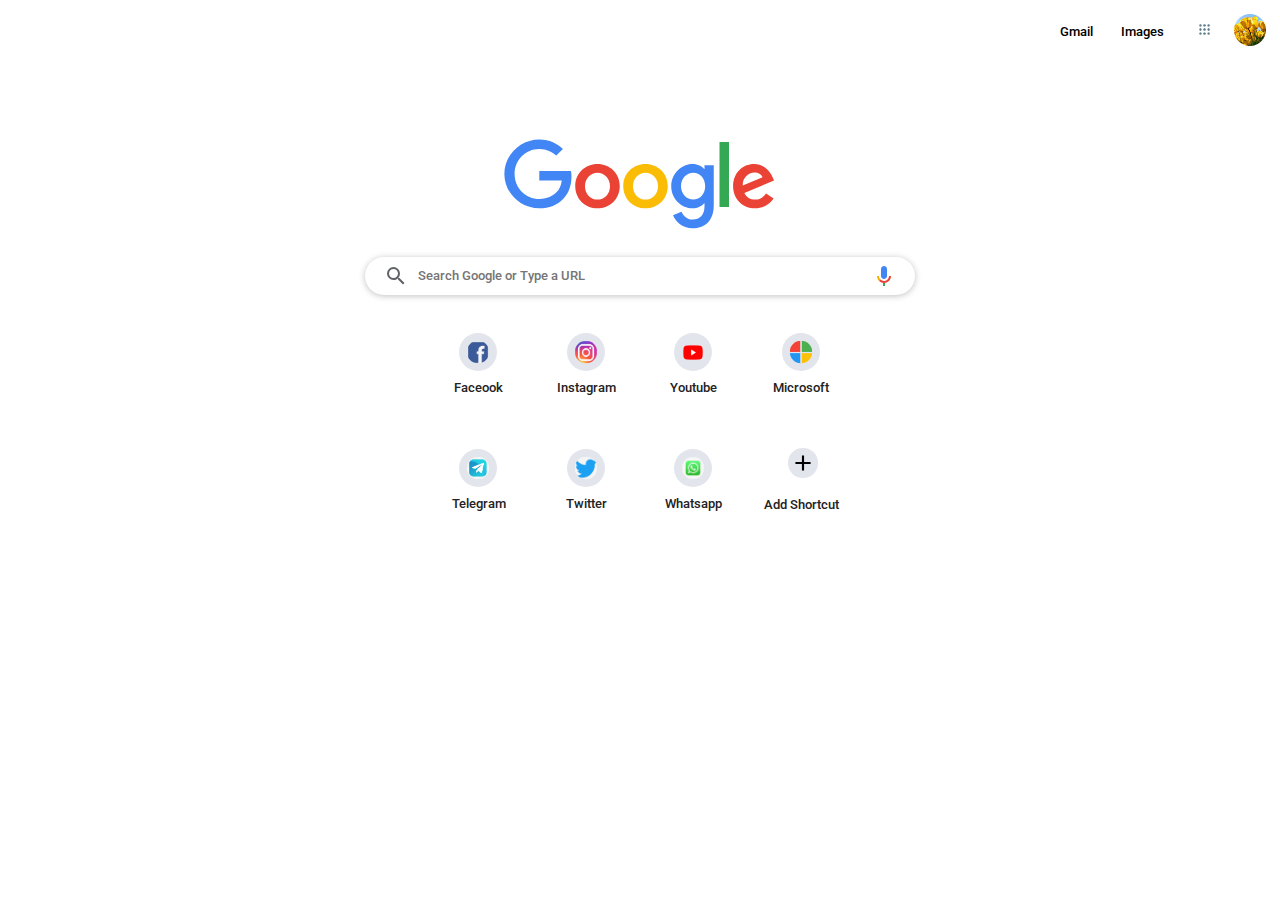
==== index.html @ 1ccb79a0 "first commit" ====
<!DOCTYPE html>
<html lang="en">

<head>
    <meta charset="UTF-8">
    <meta http-equiv="X-UA-Compatible" content="IE=edge">
    <meta name="viewport" content="width=device-width, initial-scale=1.0">
    <title>Google-Clone</title>
    <link rel="stylesheet" href="/style/index.css">
    <link rel="preconnect" href="https://fonts.googleapis.com">
    <link rel="preconnect" href="https://fonts.gstatic.com" crossorigin>
    <link href="https://fonts.googleapis.com/css2?family=Roboto:wght@300;700&display=swap" rel="stylesheet">
</head>

<body>
    <header>
        <div class="container-head"></div>
        <div class="container-gmail">
            <ul>
                <li>Gmail</li>
                <li>Images</li>
                <li>
                    <div class="gmail-dots"><img src="/images/icons8-circled-menu-48.png">
                        <div class="tooltip-app">Google apps</div>
                    </div>
                </li>
                <li>
                    <div class="gmail-id-pic"><img src="/images/gmail_profile_picture.jpg">
                        <div class="tooltip-app">
                            Google Account
                            <p>Ifra Khan</p>
                            <p>ifra.khan.1991@gmail.com</p>
                        </div>
                    </div>
                </li>
            </ul>
        </div>
    </header>

    <div id="content">

        <div class="container-google-img"><img src="images/google_logo.svg"></div>

        <div class="container-search-bar">
            <img src="/images/search-icon.svg">
            <input class="input-search-box" type="search" placeholder="Search Google or Type a URL">
            <img src="/images/search-svg.svg">
        </div>

        <div class="tile-container">

            <div class="tile-individual">
                <span class="tile-icon"><img  src="/images/facebook-logo.png" alt="facebook">
                    <div class="tooltip-tile-1">Facebook</div>
                    <span class="more-icon"><img id="more-icon-img" src="/images/icons8-menu-vertical-48.png">
                    <div class="tooltip-tile-2"><span>More</span><span>actions</span></div>
            </span>
            </span>
            <div class="tile-title">Faceook</div>
        </div>

        <div class="tile-individual">
            <div class="tile-icon"><img src="/images/instagram-logo.jpg" alt="instagram">
                <div class="tooltip-tile-1">Instagram</div>
                <div class="more-icon"><img id="more-icon-img" src="/images/icons8-menu-vertical-48.png">
                    <div class="tooltip-tile-2"><span>More</span><span>actions</span></div>
                </div>
            </div>
            <div class="tile-title">Instagram</div>
        </div>

        <div class="tile-individual">
            <span class="tile-icon"><img  src="/images/youtube-logo.png" alt="Youtube">
                    <div class="tooltip-tile-1">Youtube</div>
                    <span class="more-icon"><img id="more-icon-img" src="/images/icons8-menu-vertical-48.png">
                    <div class="tooltip-tile-2"><span>More</span><span>actions</span></div>
        </span>
        </span>
        <div class="tile-title">Youtube</div>
    </div>

    <div class="tile-individual">
        <span class="tile-icon"><img  src="/images/microsoft-logo.png" alt="Microsoft">
                    <div class="tooltip-tile-1">Microsoft</div>
                    <span class="more-icon"><img id="more-icon-img" src="/images/icons8-menu-vertical-48.png">
                    <div class="tooltip-tile-2"><span>More</span><span>actions</span></div>
    </span>
    </span>
    <div class="tile-title">Microsoft</div>
    </div>

    <div class="tile-individual">
        <span class="tile-icon"><img  src="/images/Telegram-logo.png" alt="Telegram">
                    <div class="tooltip-tile-1">Telegram</div>
                    <span class="more-icon"><img id="more-icon-img" src="/images/icons8-menu-vertical-48.png">
                    <div class="tooltip-tile-2"><span>More</span><span>actions</span></div>
    </span>
    </span>
    <div class="tile-title">Telegram</div>
    </div>

    <div class="tile-individual">
        <span class="tile-icon"><img  src="/images/twitter.png" alt="Twitter">
                    <div class="tooltip-tile-1">Twitter</div>
                    <span class="more-icon"><img id="more-icon-img" src="/images/icons8-menu-vertical-48.png">
                    <div class="tooltip-tile-2"><span>More</span><span>actions</span></div>
    </span>
    </span>
    <div class="tile-title">Twitter</div>
    </div>

    <div class="tile-individual">
        <span class="tile-icon"><img src="/images/whatsapp-logo.jpg" alt="Whatsapp">
                    <div class="tooltip-tile-1">Whatsapp</div>
        <span class="more-icon"><img id="more-icon-img" src="/images/icons8-menu-vertical-48.png">
                    <div class="tooltip-tile-2"><span>More</span><span>actions</span></div>
    </span>
    </span>
    <div class="tile-title">Whatsapp</div>
    </div>

    <div class="tile-individual">
        <span class="tile-icon"><img id="add-image-size" src="/images/add_shortcut.svg" alt="Add Shortcut">
    </span>
        <div class="tile-title">Add Shortcut</div>
    </div>
    </div>
    </div>

</body>

</html>
---- style/index.css ----
* {
    margin: 0%;
    padding: 0%;
    font-family: 'Roboto', Arial;
    font-weight: 500;
    align-items: center;
}

body {
    background-color: rgb(255, 255, 255);
    height: 100%;
    width: 100%;
}

header {
    display: flex;
    justify-content: end;
    flex-direction: row;
    box-sizing: border-box;
    margin: 0.7% -0.7%;
}

#content {
    align-content: center;
    display: flex;
    flex-direction: column;
    position: relative;
    z-index: 1;
    height: 500px;
}

.container-gmail {
    width: 18%;
}

.container-gmail ul {
    display: flex;
    justify-content: space-evenly;
}

.container-gmail ul li {
    list-style-type: none;
    margin: 2% 10% 2% 2%;
    display: inline-flex;
    cursor: pointer;
    font-size: 1vw;
    font-weight: 500;
}

.container-gmail ul li:hover {
    text-decoration: underline;
}

.gmail-dots img {
    width: 110%;
    height: 110%;
    background-color: transparent;
    position: relative;
    padding-left: 40%;
}

.gmail-id-pic .tooltip-app,
.gmail-dots .tooltip-app {
    position: absolute;
    background-color: rgb(80, 79, 79);
    color: white;
    font-size: 12px;
    font-weight: 600;
    padding: 0.5% 0.7%;
    border-radius: 5px;
    word-spacing: 1%;
    opacity: 0;
}

.gmail-dots .tooltip-app {
    top: 9%;
    right: 3%;
}

.gmail-dots:hover .tooltip-app,
.gmail-id-pic:hover .tooltip-app {
    opacity: 1;
}

.gmail-id-pic img {
    border-radius: 50%;
    position: relative
}

.gmail-id-pic .tooltip-app p {
    font-weight: 540;
    color: rgb(173, 169, 169);
    padding: 0.1vw 0vw;
}

.gmail-id-pic .tooltip-app {
    top: 9%;
    right: 0.1%;
}

.container-google-img {
    margin: 6% 0% 2% 0%;
    display: flex;
    flex-direction: column;
    min-width: fit-content;
    position: relative;
    z-index: 1;
}

.container-search-bar {
    display: flex;
    border: transparent;
    border-radius: 2vw;
    height: 3vw;
    width: 40vw;
    box-shadow: 0 1px 6px 0 rgb(32 33 36 / 28%);
    cursor: pointer;
    padding: 0% 1.5%;
    margin-bottom: 1%;
}

input {
    height: 100%;
    width: 100%;
    border: none;
    margin: 0% 2%;
    border-color: white;
    border-image: none;
}

.input-search-box:focus {
    outline: none;
}

.tile-container {
    display: flex;
    flex-direction: row;
    flex-wrap: wrap;
    align-items: center;
    justify-content: center;
    width: 40%;
    height: 15vw;
}

.tile-individual {
    display: flex;
    flex-direction: column;
    width: 19%;
    height: 55%;
    border-radius: 5%;
    cursor: pointer;
    justify-content: center;
    margin: 1%;
}

.tile-individual:hover .more-icon img {
    opacity: 1;
}

.tile-individual img {
    width: 23%;
    padding: 8%;
    border-radius: 50%;
    background-color: rgb(227, 229, 236);
    margin-left: 30%
}

.tile-individual:hover {
    background-color: rgb(232, 233, 240);
}

.more-icon img {
    position: absolute;
    width: 1.2vw;
    height: 1.2vw;
    bottom: 2.4vw;
    left: 2.8vw;
    opacity: 0;
    background-color: rgb(232, 233, 240);
}

.more-icon:hover img {
    background-color: rgb(215, 215, 219);
}

.tooltip-tile-1,
.tooltip-tile-2 {
    position: absolute;
    background-color: rgb(245, 245, 185);
    color: black;
    border: 1px solid black;
    font-size: 10px;
    font-weight: 500;
    padding: 4%;
    width: 55%;
    height: auto;
    text-align: center;
    z-index: 2;
    opacity: 0;
}

.tooltip-tile-2 span {
    word-break: keep-all;
    font-size: x-small;
    padding: 3%;
}

.more-icon:hover .tooltip-tile-2 {
    opacity: 1;
}

.tile-icon:hover .tooltip-tile-1 {
    opacity: 1;
}

.tile-icon .tooltip-tile-1 {
    left: 4.5vw;
    bottom: 0vw;
}

.more-icon .tooltip-tile-2 {
    bottom: 1.9vw;
    left: 6.5vw;
}

#add-image-size {
    height: 2vw;
    width: 2vw;
    position: relative;
    margin: 0% 0% 0.8vw 0%;
}

.tile-title {
    padding: 6% 0% 3% 0%;
}

.tile-title,
.tile-icon,
a {
    font-size: 1vw;
    text-decoration: none;
    font-weight: 500;
    color: rgb(36, 34, 34);
    word-wrap: normal;
}

.tile-icon {
    position: relative;
}
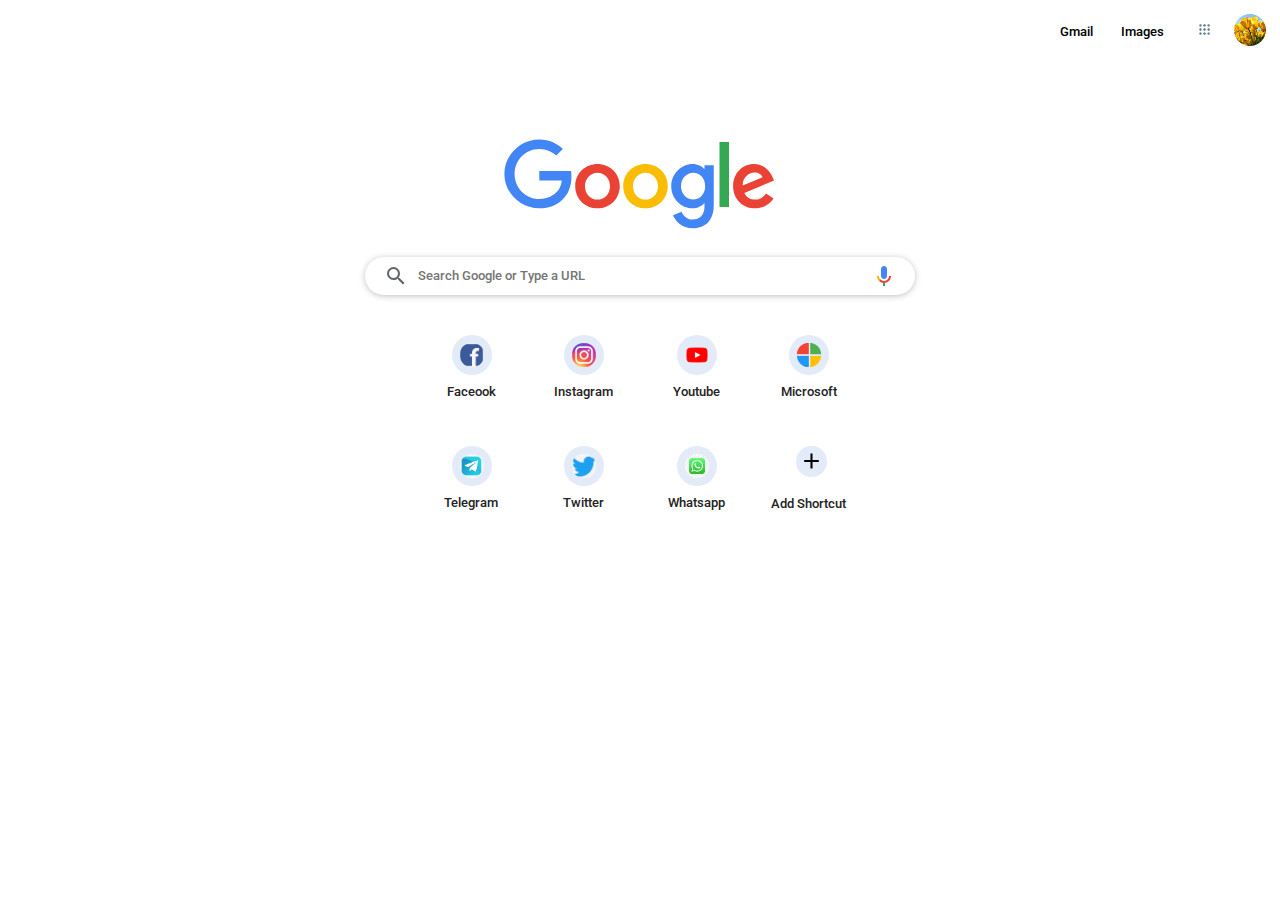
==== commit d6567a1f: "second commit" ====
--- a/index.html
+++ b/index.html
@@ -50,81 +50,85 @@
         <div class="tile-container">
 
             <div class="tile-individual">
-                <span class="tile-icon"><img  src="/images/facebook-logo.png" alt="facebook">
-                    <div class="tooltip-tile-1">Facebook</div>
-                    <span class="more-icon"><img id="more-icon-img" src="/images/icons8-menu-vertical-48.png">
-                    <div class="tooltip-tile-2"><span>More</span><span>actions</span></div>
-            </span>
-            </span>
-            <div class="tile-title">Faceook</div>
-        </div>
-
-        <div class="tile-individual">
-            <div class="tile-icon"><img src="/images/instagram-logo.jpg" alt="instagram">
-                <div class="tooltip-tile-1">Instagram</div>
                 <div class="more-icon"><img id="more-icon-img" src="/images/icons8-menu-vertical-48.png">
                     <div class="tooltip-tile-2"><span>More</span><span>actions</span></div>
                 </div>
+                <div class="tile-icon"><img src="/images/facebook-logo.png" alt="facebook">
+                    <div class="tooltip-tile-1">Facebook</div>
+                </div>
+                <div class="tile-title">Faceook</div>
             </div>
-            <div class="tile-title">Instagram</div>
+
+            <div class="tile-individual">
+                <div class="more-icon"><img id="more-icon-img" src="/images/icons8-menu-vertical-48.png">
+                    <div class="tooltip-tile-2"><span>More</span><span>actions</span></div>
+                </div>
+                <div class="tile-icon"><img src="/images/instagram-logo.jpg" alt="Instagram">
+                    <div class="tooltip-tile-1">Instagram</div>
+                </div>
+                <div class="tile-title">Instagram</div>
+            </div>
+
+            <div class="tile-individual">
+                <div class="more-icon"><img id="more-icon-img" src="/images/icons8-menu-vertical-48.png">
+                    <div class="tooltip-tile-2"><span>More</span><span>actions</span></div>
+                </div>
+                <div class="tile-icon"><img src="/images/youtube-logo.png" alt="Youtube">
+                    <div class="tooltip-tile-1">Youtube</div>
+                </div>
+                <div class="tile-title">Youtube</div>
+            </div>
+
+            <div class="tile-individual">
+                <div class="more-icon"><img id="more-icon-img" src="/images/icons8-menu-vertical-48.png">
+                    <div class="tooltip-tile-2"><span>More</span><span>actions</span></div>
+                </div>
+                <div class="tile-icon"><img src="/images/microsoft-logo.png" alt="Microsoft">
+                    <div class="tooltip-tile-1">Microsoft</div>
+                </div>
+                <div class="tile-title">Microsoft</div>
+            </div>
+
+            <div class="tile-individual">
+                <div class="more-icon"><img id="more-icon-img" src="/images/icons8-menu-vertical-48.png">
+                    <div class="tooltip-tile-2"><span>More</span><span>actions</span></div>
+                </div>
+                <div class="tile-icon"><img src="/images/Telegram-logo.png" alt="Telegram">
+                    <div class="tooltip-tile-1">Telegram</div>
+                </div>
+                <div class="tile-title">Telegram</div>
+            </div>
+
+            <div class="tile-individual">
+                <div class="more-icon"><img id="more-icon-img" src="/images/icons8-menu-vertical-48.png">
+                    <div class="tooltip-tile-2"><span>More</span><span>actions</span></div>
+                </div>
+                <div class="tile-icon"><img src="/images/twitter.png" alt="Twitter">
+                    <div class="tooltip-tile-1">Twitter</div>
+                </div>
+                <div class="tile-title">Twitter</div>
+            </div>
+
+            <div class="tile-individual">
+                <div class="more-icon"><img id="more-icon-img" src="/images/icons8-menu-vertical-48.png">
+                    <div class="tooltip-tile-2"><span>More</span><span>actions</span></div>
+                </div>
+                <div class="tile-icon"><img src="/images/whatsapp-logo.jpg" alt="Whatsapp">
+                    <div class="tooltip-tile-1">Whatsapp</div>
+                </div>
+                <div class="tile-title">Whatsapp</div>
+            </div>
+
+            <div class="tile-individual">
+                <div class="more-icon" style="visibility: hidden;"><img id="more-icon-img" src="/images/icons8-menu-vertical-48.png">
+                    <div class="tooltip-tile-2" style="visibility: hidden;"><span>More</span><span>actions</span></div>
+                </div>
+                <div class="tile-icon"><img id="add-image-size" src="/images/add_shortcut.svg" alt="Add Shortcut">
+                    <div style="visibility: hidden;" class="tooltip-tile-1">Whatsapp</div>
+                </div>
+                <div class="tile-title">Add Shortcut</div>
+            </div>
         </div>
-
-        <div class="tile-individual">
-            <span class="tile-icon"><img  src="/images/youtube-logo.png" alt="Youtube">
-                    <div class="tooltip-tile-1">Youtube</div>
-                    <span class="more-icon"><img id="more-icon-img" src="/images/icons8-menu-vertical-48.png">
-                    <div class="tooltip-tile-2"><span>More</span><span>actions</span></div>
-        </span>
-        </span>
-        <div class="tile-title">Youtube</div>
-    </div>
-
-    <div class="tile-individual">
-        <span class="tile-icon"><img  src="/images/microsoft-logo.png" alt="Microsoft">
-                    <div class="tooltip-tile-1">Microsoft</div>
-                    <span class="more-icon"><img id="more-icon-img" src="/images/icons8-menu-vertical-48.png">
-                    <div class="tooltip-tile-2"><span>More</span><span>actions</span></div>
-    </span>
-    </span>
-    <div class="tile-title">Microsoft</div>
-    </div>
-
-    <div class="tile-individual">
-        <span class="tile-icon"><img  src="/images/Telegram-logo.png" alt="Telegram">
-                    <div class="tooltip-tile-1">Telegram</div>
-                    <span class="more-icon"><img id="more-icon-img" src="/images/icons8-menu-vertical-48.png">
-                    <div class="tooltip-tile-2"><span>More</span><span>actions</span></div>
-    </span>
-    </span>
-    <div class="tile-title">Telegram</div>
-    </div>
-
-    <div class="tile-individual">
-        <span class="tile-icon"><img  src="/images/twitter.png" alt="Twitter">
-                    <div class="tooltip-tile-1">Twitter</div>
-                    <span class="more-icon"><img id="more-icon-img" src="/images/icons8-menu-vertical-48.png">
-                    <div class="tooltip-tile-2"><span>More</span><span>actions</span></div>
-    </span>
-    </span>
-    <div class="tile-title">Twitter</div>
-    </div>
-
-    <div class="tile-individual">
-        <span class="tile-icon"><img src="/images/whatsapp-logo.jpg" alt="Whatsapp">
-                    <div class="tooltip-tile-1">Whatsapp</div>
-        <span class="more-icon"><img id="more-icon-img" src="/images/icons8-menu-vertical-48.png">
-                    <div class="tooltip-tile-2"><span>More</span><span>actions</span></div>
-    </span>
-    </span>
-    <div class="tile-title">Whatsapp</div>
-    </div>
-
-    <div class="tile-individual">
-        <span class="tile-icon"><img id="add-image-size" src="/images/add_shortcut.svg" alt="Add Shortcut">
-    </span>
-        <div class="tile-title">Add Shortcut</div>
-    </div>
-    </div>
     </div>
 
 </body>
--- a/style/index.css
+++ b/style/index.css
@@ -143,14 +143,15 @@
 }
 
 .tile-individual {
+    position: relative;
     display: flex;
     flex-direction: column;
     width: 19%;
-    height: 55%;
+    height: 50%;
     border-radius: 5%;
     cursor: pointer;
     justify-content: center;
-    margin: 1%;
+    margin: 1.5%;
 }
 
 .tile-individual:hover .more-icon img {
@@ -158,29 +159,33 @@
 }
 
 .tile-individual img {
-    width: 23%;
+    width: 25%;
     padding: 8%;
     border-radius: 50%;
-    background-color: rgb(227, 229, 236);
-    margin-left: 30%
+    background-color: rgb(228, 235, 248);
+    margin-left: 30%;
 }
 
 .tile-individual:hover {
-    background-color: rgb(232, 233, 240);
+    background-color: rgb(216, 217, 226);
+}
+
+.more-icon {
+    width: 90%;
+    height: 10%;
 }
 
 .more-icon img {
-    position: absolute;
-    width: 1.2vw;
-    height: 1.2vw;
-    bottom: 2.4vw;
-    left: 2.8vw;
+    width: 15%;
+    position: relative;
+    left: 2.9vw;
     opacity: 0;
-    background-color: rgb(232, 233, 240);
+    background-color: rgb(216, 217, 226);
+    bottom: 0.5vw;
 }
 
 .more-icon:hover img {
-    background-color: rgb(215, 215, 219);
+    background-color: rgb(202, 202, 214);
 }
 
 .tooltip-tile-1,
@@ -190,13 +195,10 @@
     color: black;
     border: 1px solid black;
     font-size: 10px;
-    font-weight: 500;
-    padding: 4%;
-    width: 55%;
-    height: auto;
     text-align: center;
     z-index: 2;
     opacity: 0;
+    width: 60%;
 }
 
 .tooltip-tile-2 span {
@@ -219,15 +221,16 @@
 }
 
 .more-icon .tooltip-tile-2 {
-    bottom: 1.9vw;
-    left: 6.5vw;
+    top: 1vw;
+    left: 7vw;
 }
 
 #add-image-size {
     height: 2vw;
     width: 2vw;
     position: relative;
-    margin: 0% 0% 0.8vw 0%;
+    margin: 0% 0% 40% 0%;
+    padding: 10%;
 }
 
 .tile-title {
@@ -246,4 +249,30 @@
 
 .tile-icon {
     position: relative;
+}
+
+@media only screen and (max-width: 700px) {
+    .container-search-bar {
+        width: 60%;
+        height: 5vw;
+    }
+    .container-google-img img {
+        width: 95%;
+        height: 85%;
+    }
+}
+
+@media only screen and (max-width: 400px) {
+    .container-search-bar {
+        width: 70%;
+        height: 5vw;
+    }
+    .container-search-bar img {
+        width: 20px;
+        height: 20px;
+    }
+    .container-google-img img {
+        width: 90%;
+        height: 80%;
+    }
 }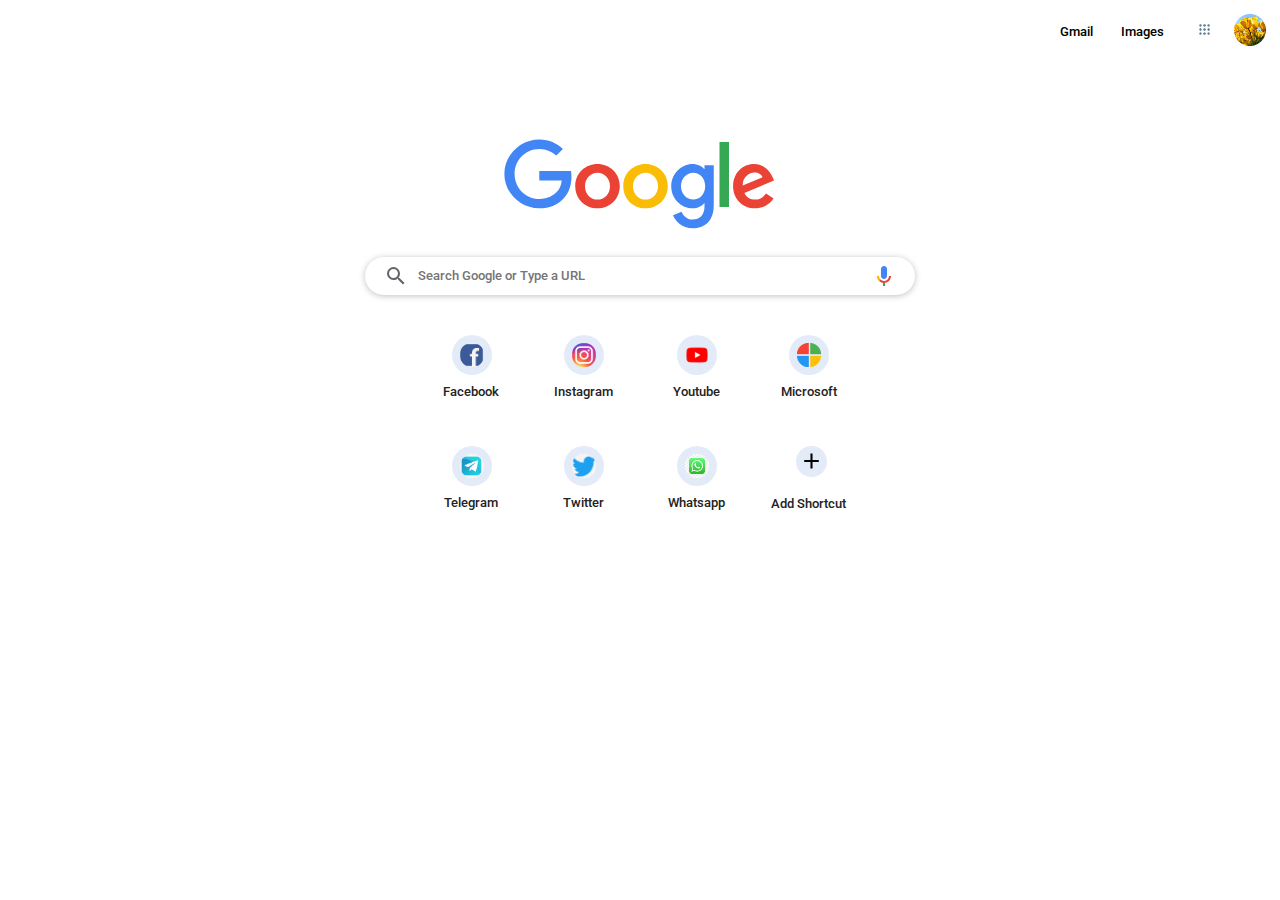
==== commit ebe34348: "third" ====
--- a/index.html
+++ b/index.html
@@ -56,7 +56,7 @@
                 <div class="tile-icon"><img src="/images/facebook-logo.png" alt="facebook">
                     <div class="tooltip-tile-1">Facebook</div>
                 </div>
-                <div class="tile-title">Faceook</div>
+                <div class="tile-title">Facebook</div>
             </div>
 
             <div class="tile-individual">
--- a/style/index.css
+++ b/style/index.css
@@ -156,6 +156,7 @@
 
 .tile-individual:hover .more-icon img {
     opacity: 1;
+    transition: opacity 1s;
 }
 
 .tile-individual img {
@@ -185,25 +186,26 @@
 }
 
 .more-icon:hover img {
-    background-color: rgb(202, 202, 214);
+    background-color: rgb(186, 186, 199);
 }
 
 .tooltip-tile-1,
 .tooltip-tile-2 {
     position: absolute;
-    background-color: rgb(245, 245, 185);
+    background-color: rgb(248, 246, 221);
     color: black;
     border: 1px solid black;
-    font-size: 10px;
+    font-size: 12px;
     text-align: center;
     z-index: 2;
     opacity: 0;
-    width: 60%;
+    width: 70%;
+    padding: 4%;
 }
 
 .tooltip-tile-2 span {
     word-break: keep-all;
-    font-size: x-small;
+    font-size: 12px;
     padding: 3%;
 }
 
@@ -217,11 +219,11 @@
 
 .tile-icon .tooltip-tile-1 {
     left: 4.5vw;
-    bottom: 0vw;
+    top: 2.6vw;
 }
 
 .more-icon .tooltip-tile-2 {
-    top: 1vw;
+    top: 2vw;
     left: 7vw;
 }
 
